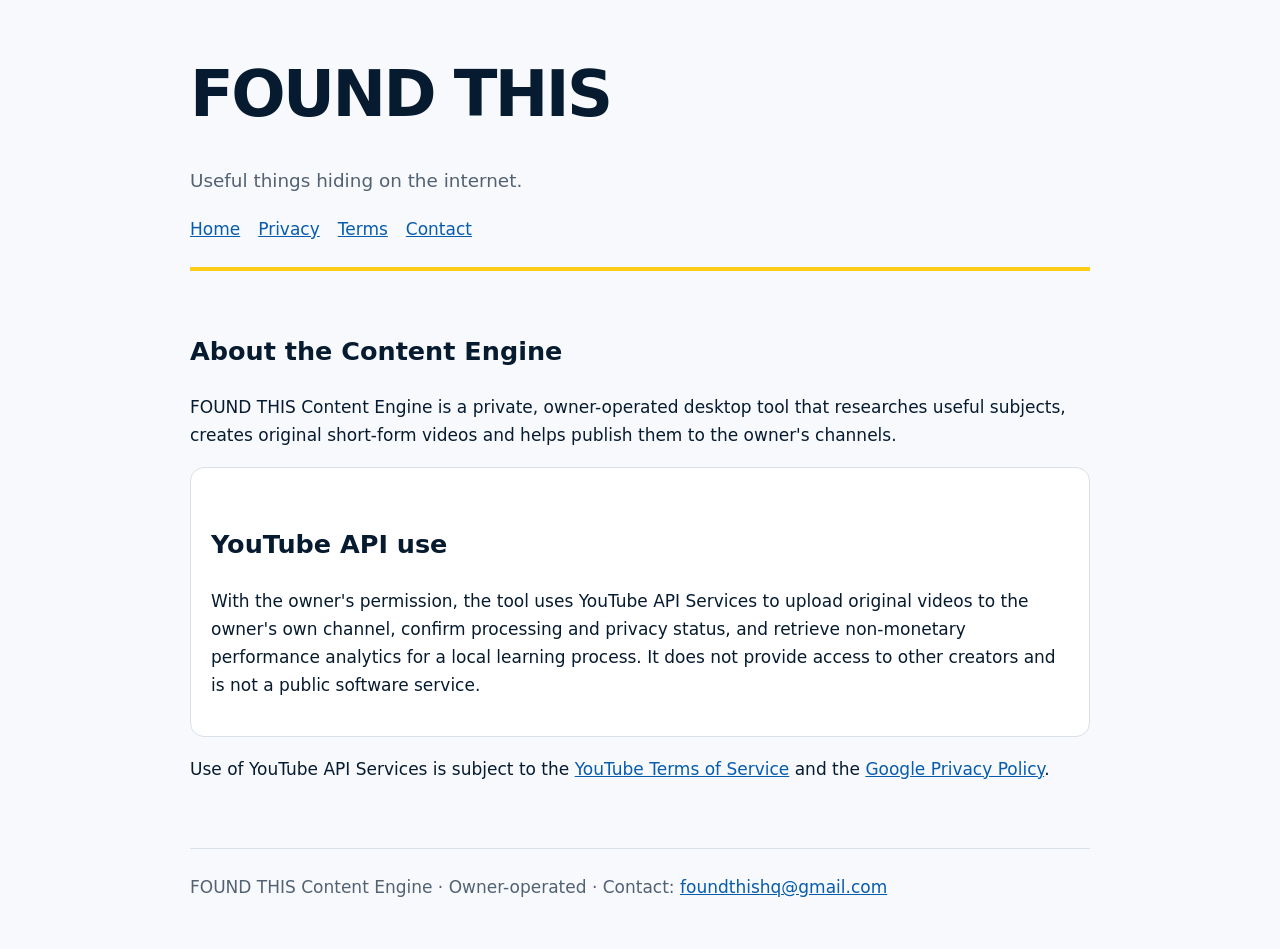
==== index.html @ bc831151 "Publish FOUND THIS compliance site" ====
<!doctype html><html lang="en-GB"><head><meta charset="utf-8"><meta name="viewport" content="width=device-width,initial-scale=1"><title>FOUND THIS Content Engine</title><link rel="stylesheet" href="styles.css"></head><body>
<header><h1>FOUND THIS</h1><p class="tagline">Useful things hiding on the internet.</p><nav><a href="index.html">Home</a><a href="privacy.html">Privacy</a><a href="terms.html">Terms</a><a href="contact.html">Contact</a></nav></header>
<main><h2>About the Content Engine</h2><p>FOUND THIS Content Engine is a private, owner-operated desktop tool that researches useful subjects, creates original short-form videos and helps publish them to the owner's channels.</p>
<div class="card"><h2>YouTube API use</h2><p>With the owner's permission, the tool uses YouTube API Services to upload original videos to the owner's own channel, confirm processing and privacy status, and retrieve non-monetary performance analytics for a local learning process. It does not provide access to other creators and is not a public software service.</p></div>
<p>Use of YouTube API Services is subject to the <a href="https://www.youtube.com/t/terms">YouTube Terms of Service</a> and the <a href="https://policies.google.com/privacy">Google Privacy Policy</a>.</p></main>
<footer>FOUND THIS Content Engine · Owner-operated · Contact: <a href="mailto:foundthishq@gmail.com">foundthishq@gmail.com</a></footer></body></html>
---- styles.css ----
:root { color-scheme: light; --ink:#071b30; --gold:#ffcc18; --paper:#f7f9fc; --muted:#526273; }
* { box-sizing:border-box; }
body { margin:0; font:17px/1.65 system-ui,-apple-system,"Segoe UI",sans-serif; color:var(--ink); background:var(--paper); }
header,main,footer { width:min(900px,calc(100% - 32px)); margin:auto; }
header { padding:42px 0 24px; border-bottom:4px solid var(--gold); }
h1 { margin:0; font-size:clamp(2rem,7vw,4rem); letter-spacing:-.04em; }
h2 { margin-top:2.2rem; }
.tagline { color:var(--muted); font-size:1.15rem; }
main { padding:24px 0 48px; }
a { color:#075cad; }
nav a { margin-right:18px; }
.card { background:white; border:1px solid #d9e0e8; border-radius:14px; padding:20px; margin:18px 0; }
footer { padding:24px 0 48px; color:var(--muted); border-top:1px solid #d9e0e8; }
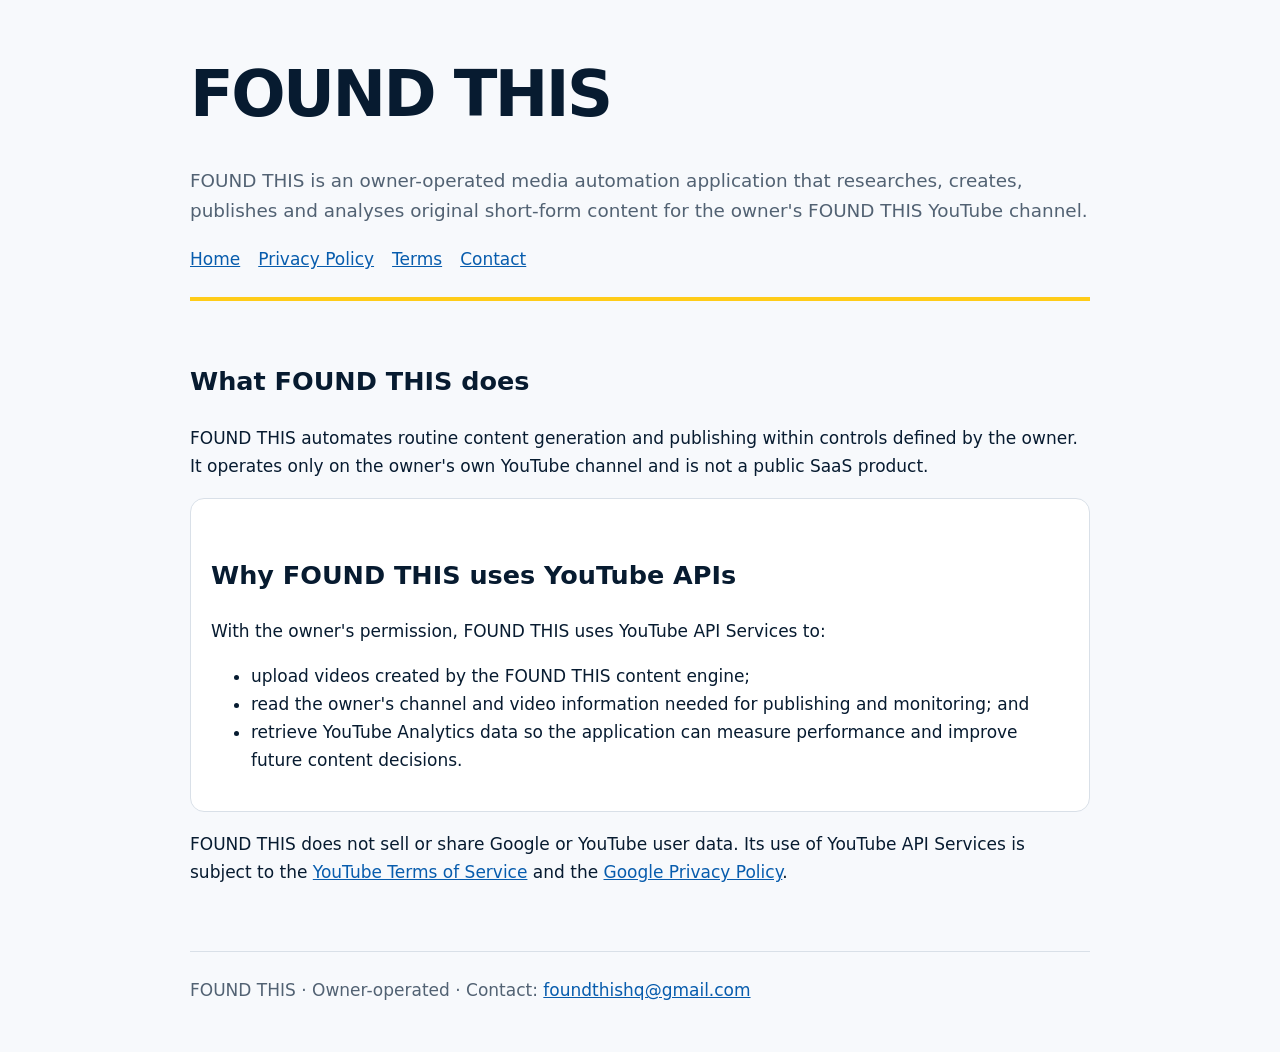
==== commit 31777465: "Clarify FOUND THIS app purpose and branding" ====
--- a/index.html
+++ b/index.html
@@ -1,6 +1,6 @@
-<!doctype html><html lang="en-GB"><head><meta charset="utf-8"><meta name="viewport" content="width=device-width,initial-scale=1"><title>FOUND THIS Content Engine</title><link rel="stylesheet" href="styles.css"></head><body>
-<header><h1>FOUND THIS</h1><p class="tagline">Useful things hiding on the internet.</p><nav><a href="index.html">Home</a><a href="privacy.html">Privacy</a><a href="terms.html">Terms</a><a href="contact.html">Contact</a></nav></header>
-<main><h2>About the Content Engine</h2><p>FOUND THIS Content Engine is a private, owner-operated desktop tool that researches useful subjects, creates original short-form videos and helps publish them to the owner's channels.</p>
-<div class="card"><h2>YouTube API use</h2><p>With the owner's permission, the tool uses YouTube API Services to upload original videos to the owner's own channel, confirm processing and privacy status, and retrieve non-monetary performance analytics for a local learning process. It does not provide access to other creators and is not a public software service.</p></div>
-<p>Use of YouTube API Services is subject to the <a href="https://www.youtube.com/t/terms">YouTube Terms of Service</a> and the <a href="https://policies.google.com/privacy">Google Privacy Policy</a>.</p></main>
-<footer>FOUND THIS Content Engine · Owner-operated · Contact: <a href="mailto:foundthishq@gmail.com">foundthishq@gmail.com</a></footer></body></html>
+<!doctype html><html lang="en-GB"><head><meta charset="utf-8"><meta name="viewport" content="width=device-width,initial-scale=1"><title>FOUND THIS</title><link rel="stylesheet" href="styles.css"></head><body>
+<header><h1>FOUND THIS</h1><p class="tagline">FOUND THIS is an owner-operated media automation application that researches, creates, publishes and analyses original short-form content for the owner's FOUND THIS YouTube channel.</p><nav><a href="index.html">Home</a><a href="privacy.html">Privacy Policy</a><a href="terms.html">Terms</a><a href="contact.html">Contact</a></nav></header>
+<main><h2>What FOUND THIS does</h2><p>FOUND THIS automates routine content generation and publishing within controls defined by the owner. It operates only on the owner's own YouTube channel and is not a public SaaS product.</p>
+<div class="card"><h2>Why FOUND THIS uses YouTube APIs</h2><p>With the owner's permission, FOUND THIS uses YouTube API Services to:</p><ul><li>upload videos created by the FOUND THIS content engine;</li><li>read the owner's channel and video information needed for publishing and monitoring; and</li><li>retrieve YouTube Analytics data so the application can measure performance and improve future content decisions.</li></ul></div>
+<p>FOUND THIS does not sell or share Google or YouTube user data. Its use of YouTube API Services is subject to the <a href="https://www.youtube.com/t/terms">YouTube Terms of Service</a> and the <a href="https://policies.google.com/privacy">Google Privacy Policy</a>.</p></main>
+<footer>FOUND THIS · Owner-operated · Contact: <a href="mailto:foundthishq@gmail.com">foundthishq@gmail.com</a></footer></body></html>
